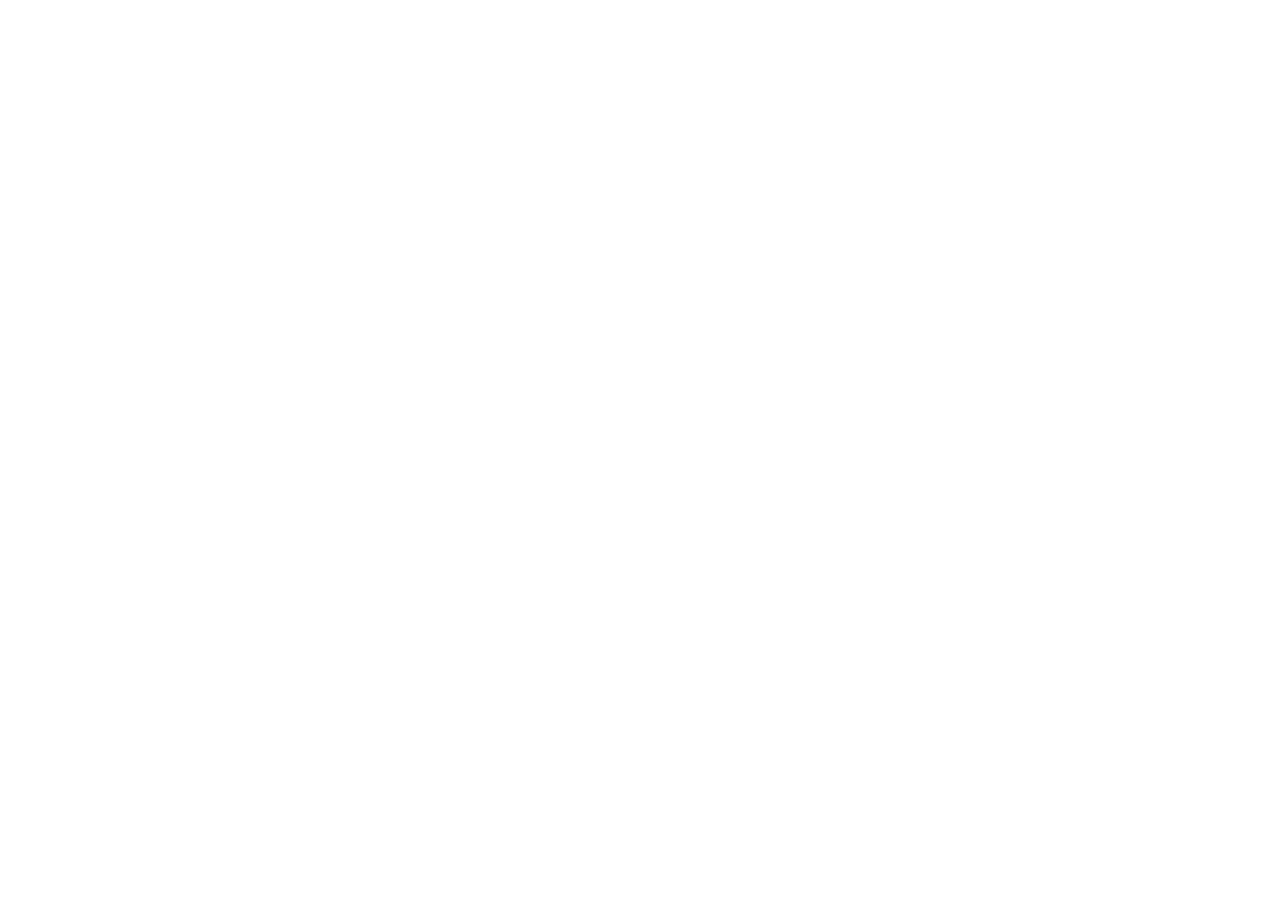
==== text-to-speech/index.html @ 541cb480 "first commit" ====
<!DOCTYPE html>
<html lang="en">
  <head>
    <meta charset="UTF-8" />
    <meta name="viewport" content="width=device-width, initial-scale=1.0" />
    <title>text-to-sppech</title>
  </head>
  <body></body>
</html>
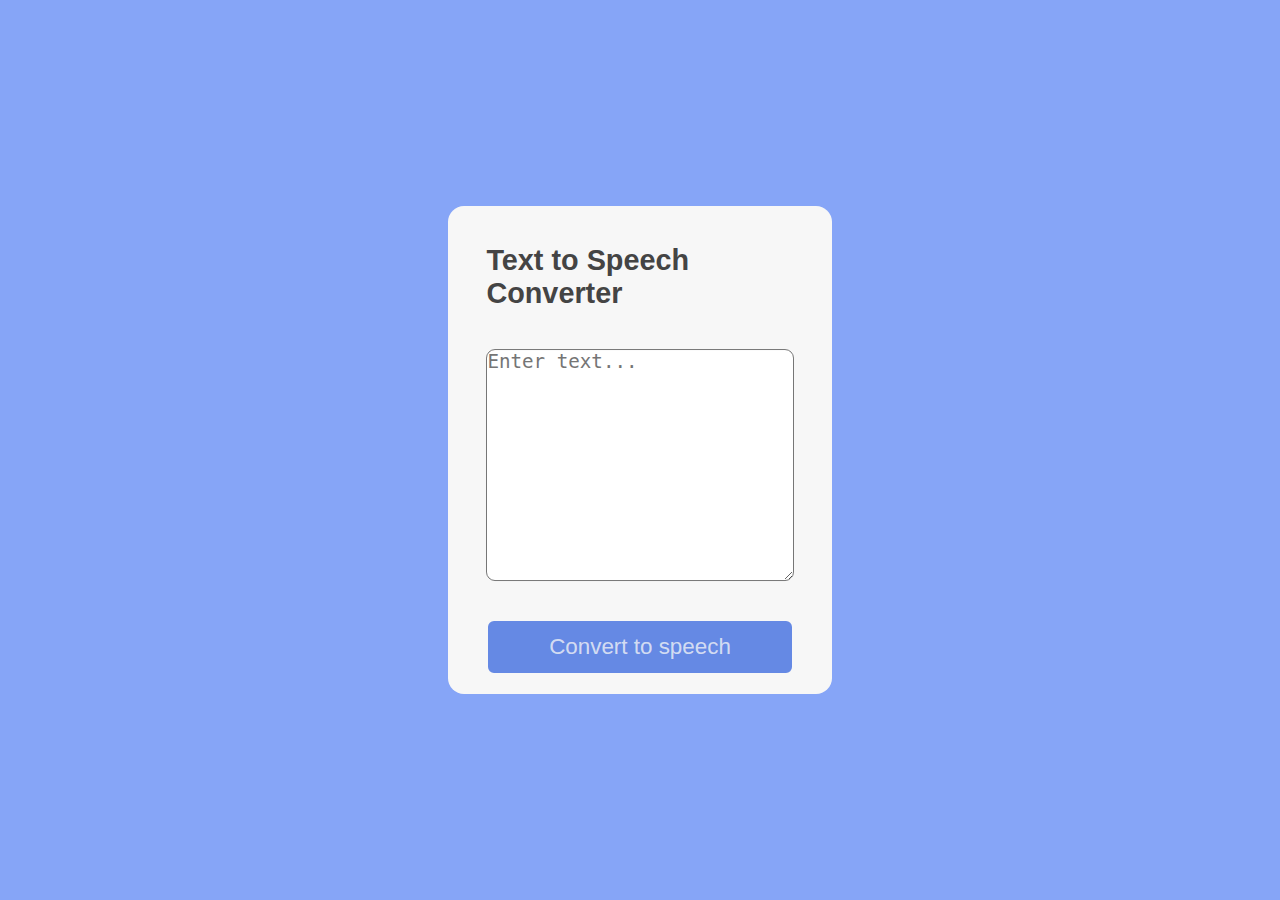
==== commit 62166f56: "done with styling of project-1 😍 😍" ====
--- a/text-to-speech/index.html
+++ b/text-to-speech/index.html
@@ -4,6 +4,18 @@
     <meta charset="UTF-8" />
     <meta name="viewport" content="width=device-width, initial-scale=1.0" />
     <title>text-to-sppech</title>
+    <link rel="stylesheet" href="style.css" />
   </head>
-  <body></body>
+  <body>
+    <main>
+      <h2>Text to Speech Converter</h2>
+      <textarea
+        name="text"
+        placeholder="Enter text..."
+        id="text--area"
+        rows="10"
+      ></textarea>
+      <button class="btn">Convert to speech</button>
+    </main>
+  </body>
 </html>
--- a/text-to-speech/style.css
+++ b/text-to-speech/style.css
@@ -0,0 +1,68 @@
+* {
+  margin: 0;
+  padding: 0;
+  box-sizing: border-box;
+}
+
+body {
+  font-size: 62.5%;
+  width: 100%;
+  height: 100vh;
+  background-color: #86a5f7;
+  font-family: sans-serif;
+}
+
+textarea:focus {
+  border: dotted #666 3.5px;
+  /* outline: none; */
+}
+main {
+  display: flex;
+  flex-direction: column;
+  gap: 2.4rem;
+  justify-content: center;
+  align-items: center;
+  max-width: 30%;
+  position: absolute;
+  top: 50%;
+  left: 50%;
+  transform: translate(-50%, -50%);
+  background-color: #f7f7f7;
+  border-radius: 1rem;
+  padding: 1.2rem 2.4rem;
+}
+h2 {
+  font-size: 1.8rem;
+  color: #444;
+  margin-top: 1.2rem;
+}
+#text--area {
+  outline: none;
+  width: 100%;
+  font-size: 1.2rem;
+  border-radius: 9px;
+}
+
+.btn {
+  width: 100%;
+  outline: none;
+  border: none;
+  /* border: 2px solid #f7f7f7; */
+  background-color: #6589e4;
+  color: #f7f7f7c5;
+  border: 2px solid #f7f7f7;
+  font-size: 1.4rem;
+  padding: 0.8rem 0;
+  border-radius: 8px;
+  cursor: pointer;
+  transition: all 0.5s ease-in;
+}
+
+.btn:hover {
+  border: 2px solid black;
+  color: #6589e4;
+  background-color: #f7f7f7;
+  outline: none;
+  /* background-color: rgba(134, 164, 247, 0.95); */
+  /* color: #f7f7f7; */
+}
